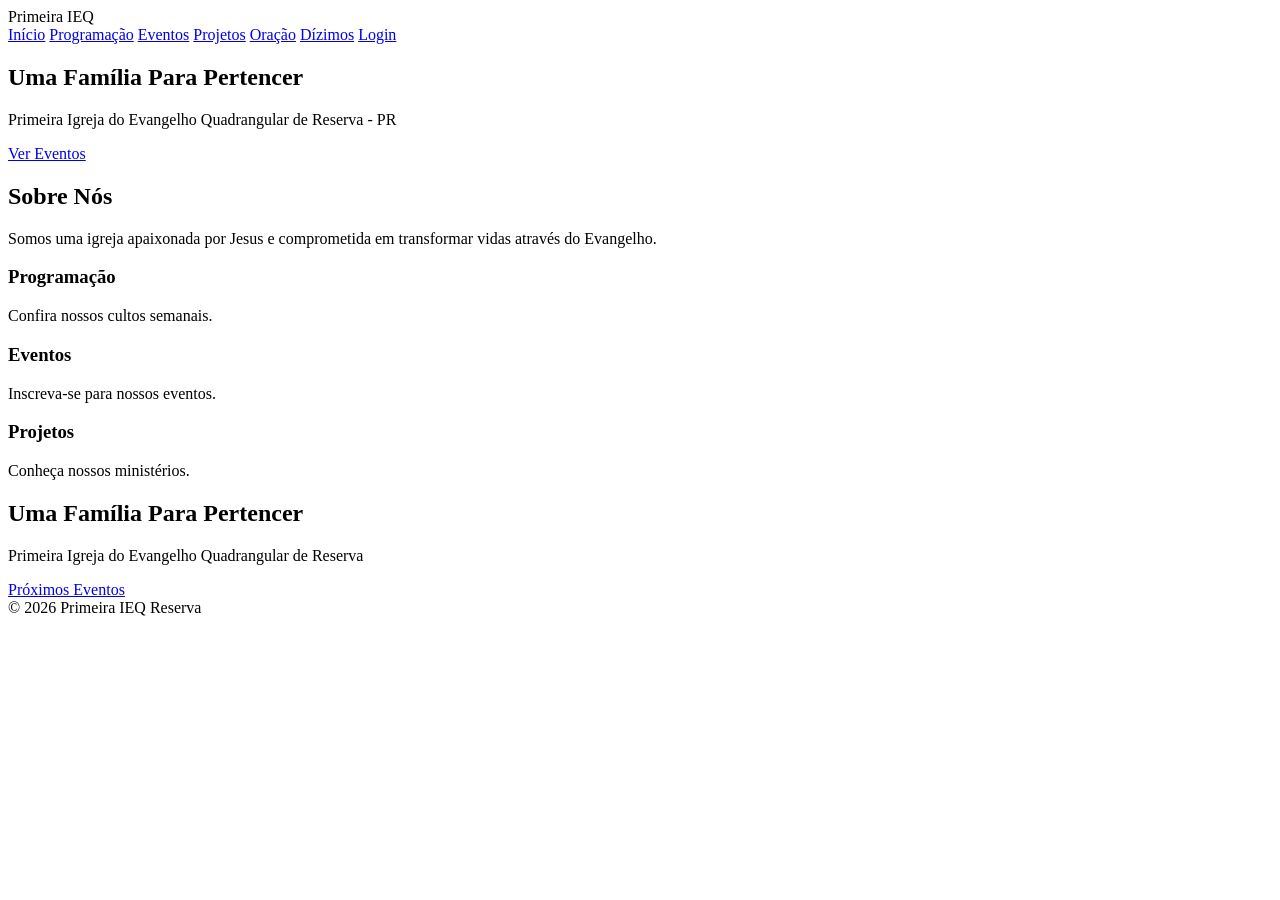
==== index.html @ e739931a "dgsf" ====
<!DOCTYPE html>
<html lang="pt-BR">

<head>
    <meta charset="UTF-8">
    <meta name="viewport" content="width=device-width, initial-scale=1.0">
    <title>Primeira IEQ Reserva</title>

    <link rel="stylesheet" href="css/style.css">
</head>

<body>

    <header>
        <div class="logo">
            Primeira IEQ
        </div>

        <nav>
            <a href="index.html">Início</a>
            <a href="programacao.html">Programação</a>
            <a href="eventos.html">Eventos</a>
            <a href="projetos.html">Projetos</a>
            <a href="oracao.html">Oração</a>
            <a href="dizimos.html">Dízimos</a>
            <a href="login.html">Login</a>
        </nav>
    </header>

    <section class="hero">

        <div class="overlay">

            <h1>Uma Família Para Pertencer</h1>

            <p>
                Primeira Igreja do Evangelho Quadrangular de Reserva - PR
            </p>

            <a href="eventos.html" class="btn">
                Ver Eventos
            </a>

        </div>

    </section>

    <section class="sobre">

        <h2>Sobre Nós</h2>

        <p>
            Somos uma igreja apaixonada por Jesus e comprometida em transformar vidas através do Evangelho.
        </p>

    </section>

    <section class="cards">

        <div class="card">
            <h3>Programação</h3>
            <p>Confira nossos cultos semanais.</p>
        </div>

        <div class="card">
            <h3>Eventos</h3>
            <p>Inscreva-se para nossos eventos.</p>
        </div>

        <div class="card">
            <h3>Projetos</h3>
            <p>Conheça nossos ministérios.</p>
        </div>

    </section>
<section class="hero">

<h1>Uma Família Para Pertencer</h1>

<p>
Primeira Igreja do Evangelho Quadrangular de Reserva
</p>

<a href="eventos.html" class="btn">
Próximos Eventos
</a>

</section>

    <footer>
        © 2026 Primeira IEQ Reserva
    </footer>

    <script src="js/script.js"></script>

</body>

</html>
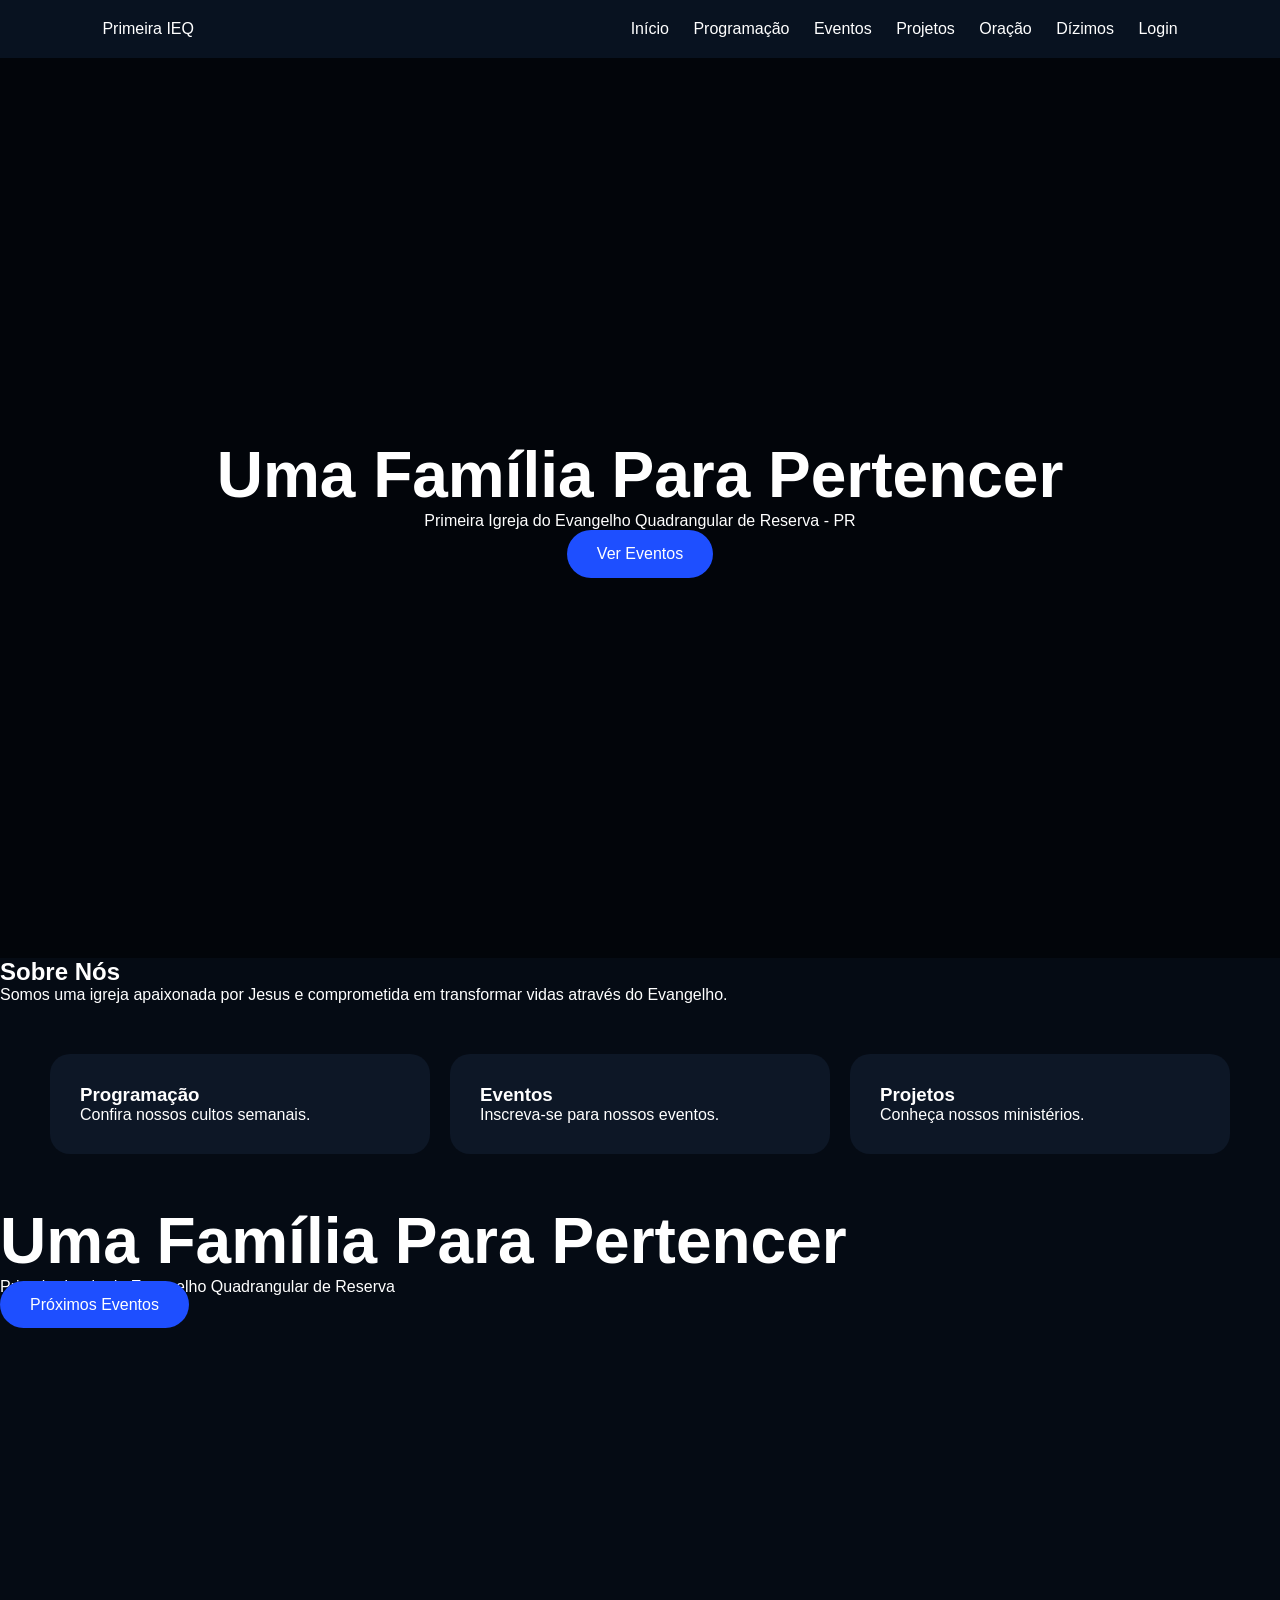
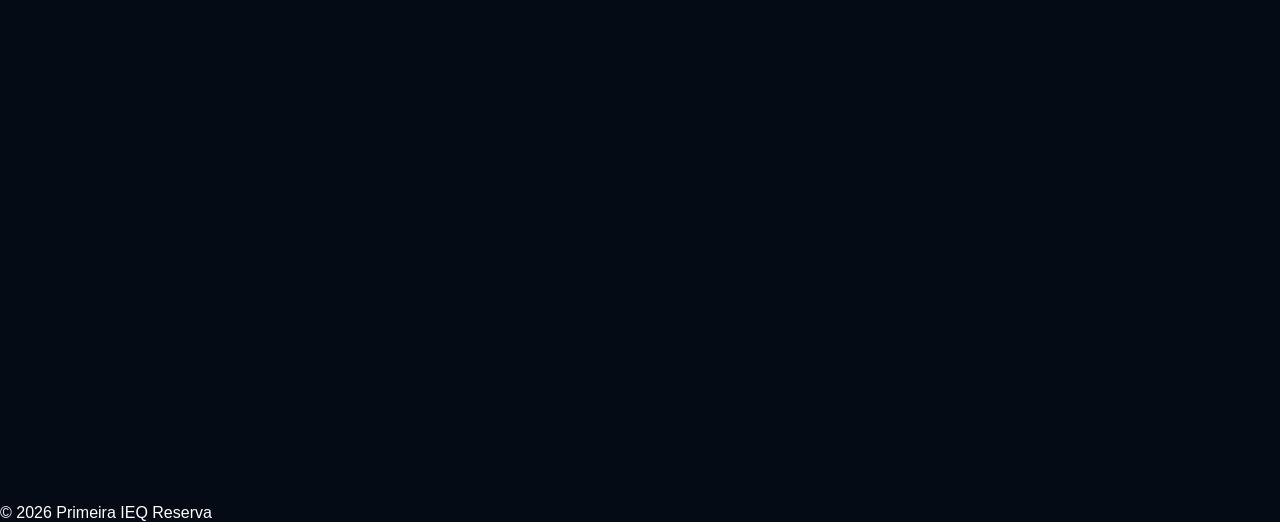
==== commit e2f8262b: "vd" ====
--- a/index.html
+++ b/index.html
@@ -6,7 +6,7 @@
     <meta name="viewport" content="width=device-width, initial-scale=1.0">
     <title>Primeira IEQ Reserva</title>
 
-    <link rel="stylesheet" href="css/style.css">
+    <link rel="stylesheet" href="style.css">
 </head>
 
 <body>
--- a/style.css
+++ b/style.css
@@ -0,0 +1,68 @@
+*{
+margin:0;
+padding:0;
+box-sizing:border-box;
+font-family:'Poppins',sans-serif;
+}
+
+body{
+background:#050B14;
+color:white;
+}
+
+header{
+display:flex;
+justify-content:space-between;
+align-items:center;
+padding:20px 8%;
+background:#081220;
+position:sticky;
+top:0;
+}
+
+nav a{
+color:white;
+text-decoration:none;
+margin-left:20px;
+}
+
+.hero{
+height:100vh;
+background:url('../img/hero.jpg');
+background-size:cover;
+background-position:center;
+}
+
+.overlay{
+height:100%;
+display:flex;
+flex-direction:column;
+justify-content:center;
+align-items:center;
+background:rgba(0,0,0,.5);
+}
+
+.hero h1{
+font-size:4rem;
+}
+
+.btn{
+padding:15px 30px;
+background:#1E4FFF;
+border-radius:50px;
+text-decoration:none;
+color:white;
+}
+
+.cards{
+display:grid;
+grid-template-columns:repeat(auto-fit,minmax(250px,1fr));
+gap:20px;
+padding:50px;
+}
+
+.card{
+background:#0D1726;
+padding:30px;
+border-radius:20px;
+}
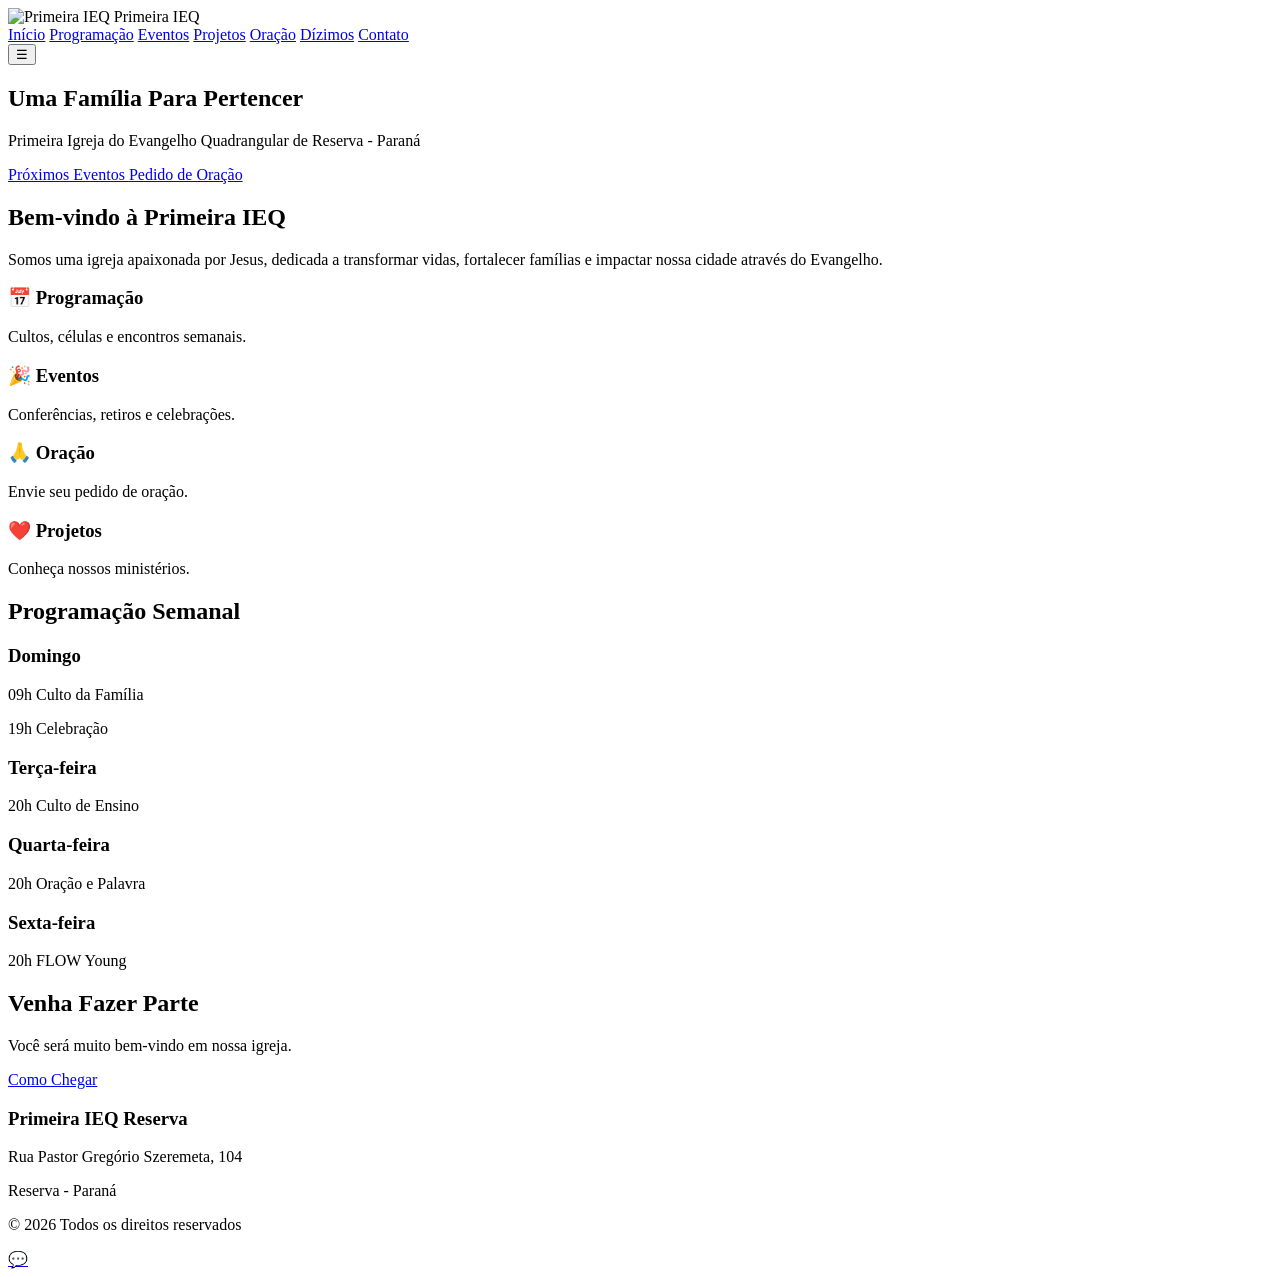
==== commit 0a79adc8: "vfdvfd" ====
--- a/index.html
+++ b/index.html
@@ -6,40 +6,57 @@
     <meta name="viewport" content="width=device-width, initial-scale=1.0">
     <title>Primeira IEQ Reserva</title>
 
-    <link rel="stylesheet" href="style.css">
+    <link rel="stylesheet" href="css/style.css">
+
+    <link href="https://fonts.googleapis.com/css2?family=Poppins:wght@300;400;500;600;700&display=swap" rel="stylesheet">
 </head>
 
 <body>
 
     <header>
+
         <div class="logo">
-            Primeira IEQ
+            <img src="assets/logo.png" alt="Primeira IEQ">
+            <span>Primeira IEQ</span>
         </div>
 
         <nav>
+
             <a href="index.html">Início</a>
             <a href="programacao.html">Programação</a>
             <a href="eventos.html">Eventos</a>
             <a href="projetos.html">Projetos</a>
             <a href="oracao.html">Oração</a>
             <a href="dizimos.html">Dízimos</a>
-            <a href="login.html">Login</a>
+            <a href="contato.html">Contato</a>
+
         </nav>
+
+        <button id="menu-btn">☰</button>
+
     </header>
 
     <section class="hero">
 
-        <div class="overlay">
+        <div class="hero-content">
 
             <h1>Uma Família Para Pertencer</h1>
 
             <p>
-                Primeira Igreja do Evangelho Quadrangular de Reserva - PR
+                Primeira Igreja do Evangelho Quadrangular de Reserva - Paraná
             </p>
 
-            <a href="eventos.html" class="btn">
-                Ver Eventos
-            </a>
+            <div class="hero-buttons">
+
+                <a href="eventos.html" class="btn">
+                    Próximos Eventos
+                </a>
+
+                <a href="oracao.html" class="btn-outline">
+                    Pedido de Oração
+                </a>
+
+            </div>
 
         </div>
 
@@ -47,10 +64,11 @@
 
     <section class="sobre">
 
-        <h2>Sobre Nós</h2>
+        <h2>Bem-vindo à Primeira IEQ</h2>
 
         <p>
-            Somos uma igreja apaixonada por Jesus e comprometida em transformar vidas através do Evangelho.
+            Somos uma igreja apaixonada por Jesus, dedicada a transformar vidas,
+            fortalecer famílias e impactar nossa cidade através do Evangelho.
         </p>
 
     </section>
@@ -58,38 +76,93 @@
     <section class="cards">
 
         <div class="card">
-            <h3>Programação</h3>
-            <p>Confira nossos cultos semanais.</p>
+            <h3>📅 Programação</h3>
+            <p>Cultos, células e encontros semanais.</p>
         </div>
 
         <div class="card">
-            <h3>Eventos</h3>
-            <p>Inscreva-se para nossos eventos.</p>
+            <h3>🎉 Eventos</h3>
+            <p>Conferências, retiros e celebrações.</p>
         </div>
 
         <div class="card">
-            <h3>Projetos</h3>
+            <h3>🙏 Oração</h3>
+            <p>Envie seu pedido de oração.</p>
+        </div>
+
+        <div class="card">
+            <h3>❤️ Projetos</h3>
             <p>Conheça nossos ministérios.</p>
         </div>
 
     </section>
-<section class="hero">
 
-<h1>Uma Família Para Pertencer</h1>
+    <section class="programacao-home">
 
-<p>
-Primeira Igreja do Evangelho Quadrangular de Reserva
-</p>
+        <h2>Programação Semanal</h2>
 
-<a href="eventos.html" class="btn">
-Próximos Eventos
-</a>
+        <div class="agenda">
 
-</section>
+            <div class="agenda-card">
+                <h3>Domingo</h3>
+                <p>09h Culto da Família</p>
+                <p>19h Celebração</p>
+            </div>
+
+            <div class="agenda-card">
+                <h3>Terça-feira</h3>
+                <p>20h Culto de Ensino</p>
+            </div>
+
+            <div class="agenda-card">
+                <h3>Quarta-feira</h3>
+                <p>20h Oração e Palavra</p>
+            </div>
+
+            <div class="agenda-card">
+                <h3>Sexta-feira</h3>
+                <p>20h FLOW Young</p>
+            </div>
+
+        </div>
+
+    </section>
+
+    <section class="cta">
+
+        <h2>Venha Fazer Parte</h2>
+
+        <p>
+            Você será muito bem-vindo em nossa igreja.
+        </p>
+
+        <a href="contato.html" class="btn">
+            Como Chegar
+        </a>
+
+    </section>
 
     <footer>
-        © 2026 Primeira IEQ Reserva
+
+        <h3>Primeira IEQ Reserva</h3>
+
+        <p>
+            Rua Pastor Gregório Szeremeta, 104
+        </p>
+
+        <p>
+            Reserva - Paraná
+        </p>
+
+        <p>
+            © 2026 Todos os direitos reservados
+        </p>
+
     </footer>
+
+    <a href="#" class="whatsapp">
+        💬
+    </a>
 
     <script src="js/script.js"></script>
 
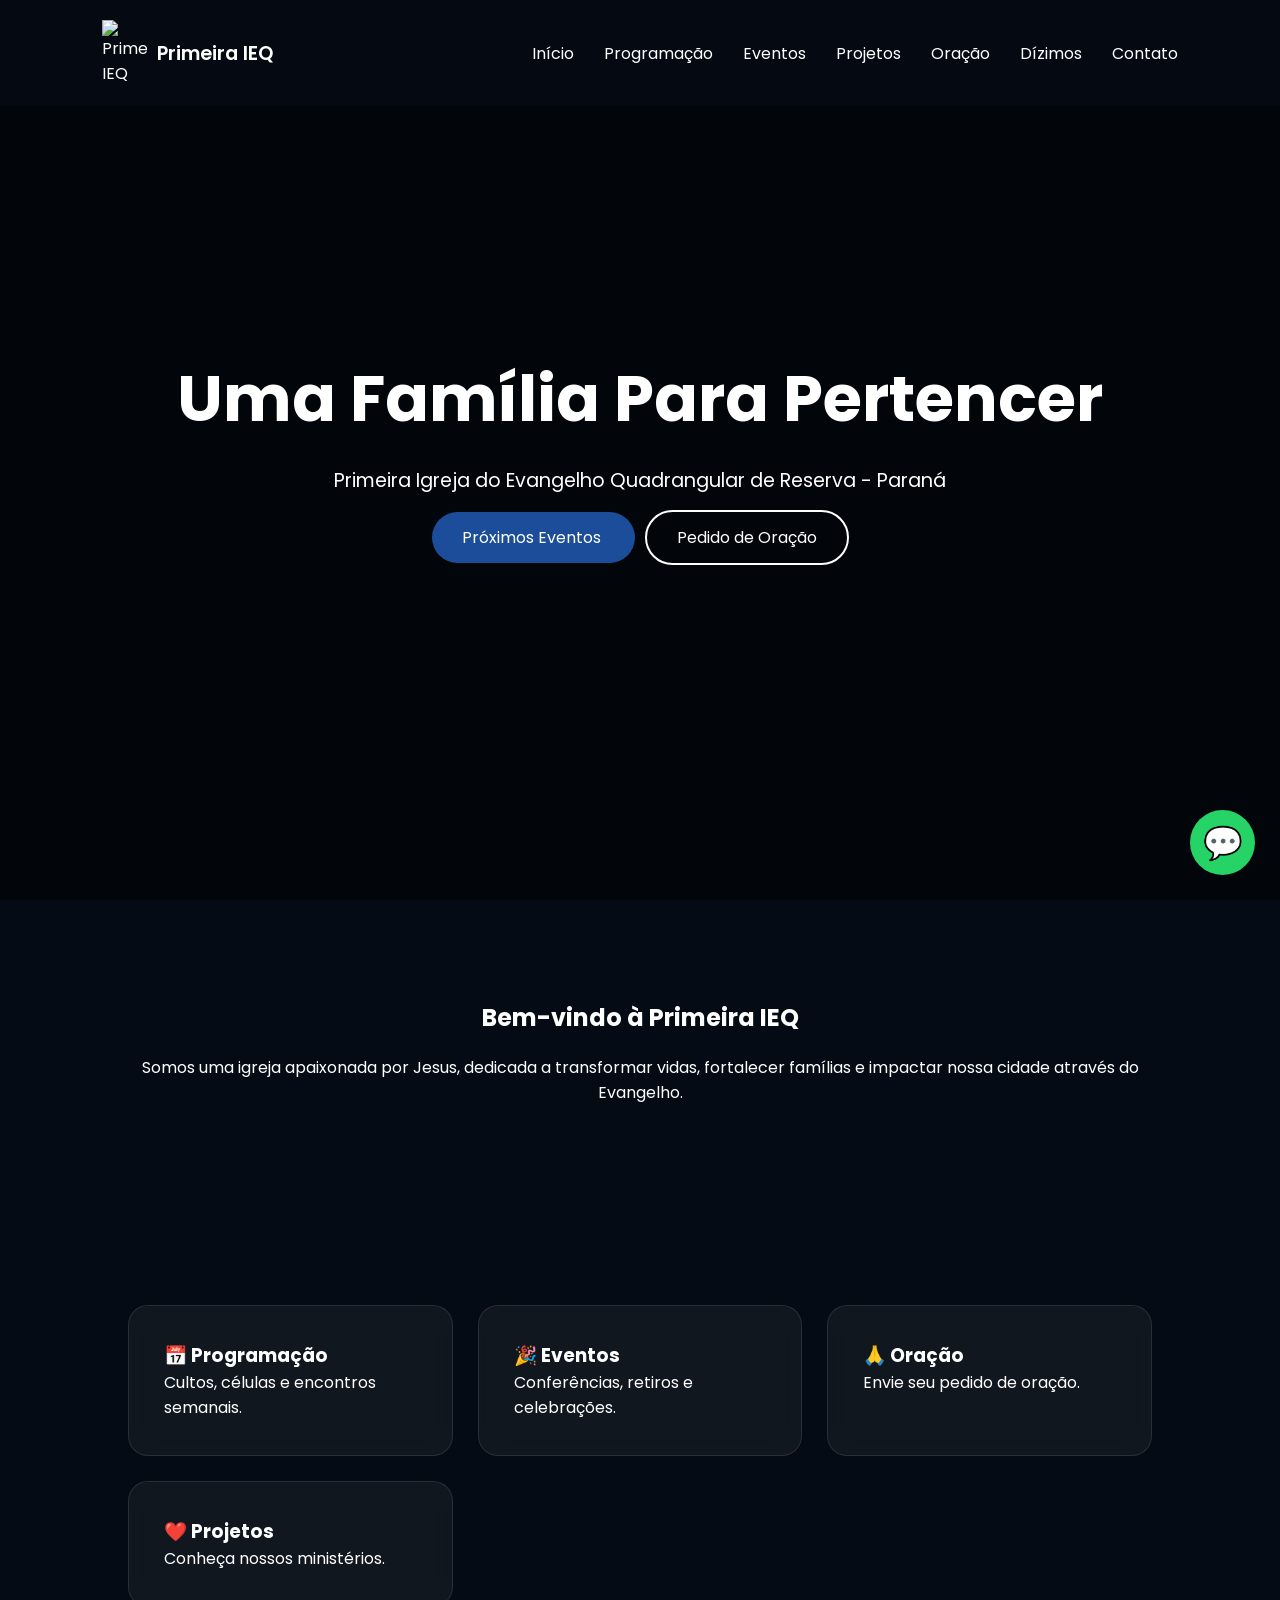
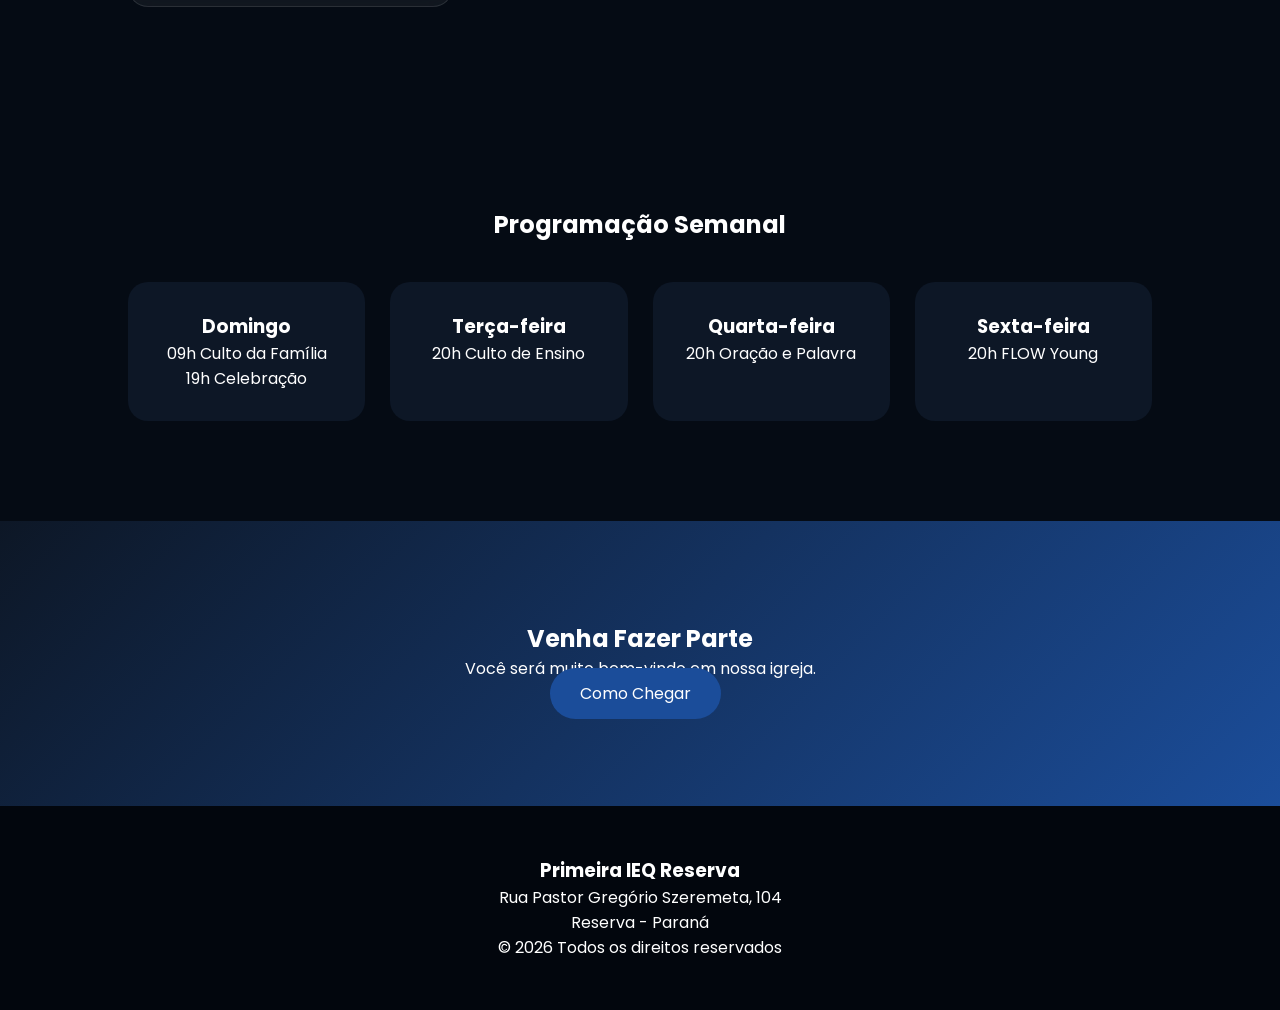
==== commit edc9ef84: "v" ====
--- a/index.html
+++ b/index.html
@@ -6,7 +6,7 @@
     <meta name="viewport" content="width=device-width, initial-scale=1.0">
     <title>Primeira IEQ Reserva</title>
 
-    <link rel="stylesheet" href="css/style.css">
+    <link rel="stylesheet" href="style.css">
 
     <link href="https://fonts.googleapis.com/css2?family=Poppins:wght@300;400;500;600;700&display=swap" rel="stylesheet">
 </head>
--- a/style.css
+++ b/style.css
@@ -0,0 +1,681 @@
+*{
+    margin:0;
+    padding:0;
+    box-sizing:border-box;
+    font-family:'Poppins',sans-serif;
+}
+
+:root{
+
+    --bg:#050B14;
+    --card:#0D1726;
+    --blue:#1B4D9A;
+    --light:#6A9EFF;
+    --white:#ffffff;
+
+}
+
+body{
+
+    background:var(--bg);
+    color:white;
+    overflow-x:hidden;
+
+}
+
+header{
+
+    position:fixed;
+    top:0;
+    width:100%;
+
+    display:flex;
+    justify-content:space-between;
+    align-items:center;
+
+    padding:20px 8%;
+
+    background:rgba(5,11,20,.9);
+
+    backdrop-filter:blur(10px);
+
+    z-index:999;
+
+}
+
+.logo{
+
+    display:flex;
+    align-items:center;
+    gap:10px;
+
+}
+
+.logo img{
+
+    width:45px;
+
+}
+
+.logo span{
+
+    font-size:1.2rem;
+    font-weight:600;
+
+}
+
+nav{
+
+    display:flex;
+    gap:30px;
+
+}
+
+nav a{
+
+    color:white;
+    text-decoration:none;
+
+}
+
+nav a:hover{
+
+    color:var(--light);
+
+}
+
+#menu-btn{
+
+    display:none;
+
+}
+
+.hero{
+
+    height:100vh;
+
+    background:
+    linear-gradient(rgba(0,0,0,.55),
+    rgba(0,0,0,.55)),
+    url('../assets/banner.jpg');
+
+    background-size:cover;
+    background-position:center;
+
+    display:flex;
+    justify-content:center;
+    align-items:center;
+
+    text-align:center;
+
+}
+
+.hero-content h1{
+
+    font-size:4rem;
+
+}
+
+.hero-content p{
+
+    margin-top:20px;
+    font-size:1.2rem;
+
+}
+
+.hero-buttons{
+
+    margin-top:30px;
+
+}
+
+.btn{
+
+    background:var(--blue);
+    color:white;
+
+    text-decoration:none;
+
+    padding:14px 30px;
+
+    border-radius:40px;
+
+    margin-right:10px;
+
+}
+
+.btn-outline{
+
+    border:2px solid white;
+
+    color:white;
+
+    text-decoration:none;
+
+    padding:14px 30px;
+
+    border-radius:40px;
+
+}
+
+section{
+
+    padding:100px 10%;
+
+}
+
+.sobre{
+
+    text-align:center;
+
+}
+
+.sobre h2{
+
+    margin-bottom:20px;
+
+}
+
+.cards{
+
+    display:grid;
+
+    grid-template-columns:
+    repeat(auto-fit,minmax(250px,1fr));
+
+    gap:25px;
+
+}
+
+.card{
+
+    background:rgba(255,255,255,.05);
+
+    backdrop-filter:blur(15px);
+
+    border:1px solid rgba(255,255,255,.1);
+
+    border-radius:20px;
+
+    padding:35px;
+
+    transition:.3s;
+
+}
+
+.card:hover{
+
+    transform:translateY(-10px);
+
+}
+
+.programacao-home{
+
+    text-align:center;
+
+}
+
+.agenda{
+
+    margin-top:40px;
+
+    display:grid;
+
+    grid-template-columns:
+    repeat(auto-fit,minmax(220px,1fr));
+
+    gap:25px;
+
+}
+
+.agenda-card{
+
+    background:var(--card);
+
+    padding:30px;
+
+    border-radius:20px;
+
+}
+
+.cta{
+
+    text-align:center;
+
+    background:
+    linear-gradient(
+    135deg,
+    #0D1726,
+    #1B4D9A
+    );
+
+}
+
+footer{
+
+    text-align:center;
+
+    padding:50px;
+
+    background:#02060D;
+
+}
+
+.whatsapp{
+
+    position:fixed;
+
+    right:25px;
+    bottom:25px;
+
+    width:65px;
+    height:65px;
+
+    border-radius:50%;
+
+    background:#25D366;
+
+    display:flex;
+    align-items:center;
+    justify-content:center;
+
+    text-decoration:none;
+
+    font-size:2rem;
+
+}
+
+@media(max-width:900px){
+
+    nav{
+
+        display:none;
+
+    }
+
+    #menu-btn{
+
+        display:block;
+
+        background:none;
+        border:none;
+
+        color:white;
+
+        font-size:2rem;
+
+    }
+
+    .hero-content h1{
+
+        font-size:2.5rem;
+
+    }
+
+}
+.page-hero{
+
+padding-top:180px;
+
+padding-bottom:100px;
+
+text-align:center;
+
+background:
+linear-gradient(
+135deg,
+#081220,
+#1B4D9A
+);
+
+}
+
+.page-hero h1{
+
+font-size:3rem;
+
+margin-bottom:20px;
+
+}
+
+.evento-card img{
+
+width:100%;
+
+height:250px;
+
+object-fit:cover;
+
+border-radius:15px;
+
+margin-bottom:20px;
+
+}
+
+.form-section{
+
+min-height:100vh;
+
+display:flex;
+
+justify-content:center;
+
+align-items:center;
+
+padding:150px 20px;
+
+}
+
+.form-card{
+
+background:
+rgba(255,255,255,.05);
+
+padding:40px;
+
+border-radius:20px;
+
+width:100%;
+
+max-width:600px;
+
+backdrop-filter:blur(20px);
+
+}
+
+.form-card h1{
+
+text-align:center;
+
+margin-bottom:30px;
+
+}
+
+.form-card form{
+
+display:flex;
+
+flex-direction:column;
+
+gap:15px;
+
+}
+
+.form-card input,
+.form-card select{
+
+padding:15px;
+
+border:none;
+
+border-radius:10px;
+
+background:#111b2c;
+
+color:white;
+
+}
+
+.form-card button{
+
+padding:15px;
+
+border:none;
+
+border-radius:10px;
+
+background:#1B4D9A;
+
+color:white;
+
+font-size:1rem;
+
+cursor:pointer;
+
+}
+
+textarea{
+
+width:100%;
+
+min-height:180px;
+
+padding:15px;
+
+background:#111b2c;
+
+border:none;
+
+border-radius:10px;
+
+color:white;
+
+resize:none;
+
+}
+
+.pix-section{
+
+padding:80px 10%;
+
+display:flex;
+
+justify-content:center;
+
+}
+
+.pix-card{
+
+max-width:500px;
+
+width:100%;
+
+background:
+rgba(255,255,255,.05);
+
+backdrop-filter:blur(20px);
+
+padding:40px;
+
+border-radius:20px;
+
+text-align:center;
+
+}
+
+.pix-img{
+
+width:250px;
+
+margin-bottom:30px;
+
+}
+
+.pix-card button{
+
+margin-top:20px;
+
+padding:15px 30px;
+
+background:#1B4D9A;
+
+border:none;
+
+border-radius:10px;
+
+color:white;
+
+cursor:pointer;
+
+}
+
+.pix-card button:hover{
+
+background:#2b65c4;
+
+}
+/* GALERIA */
+
+.galeria-grid{
+
+padding:80px 10%;
+
+display:grid;
+
+grid-template-columns:
+repeat(auto-fit,minmax(300px,1fr));
+
+gap:20px;
+
+}
+
+.galeria-grid img{
+
+width:100%;
+
+height:280px;
+
+object-fit:cover;
+
+border-radius:20px;
+
+cursor:pointer;
+
+transition:.3s;
+
+}
+
+.galeria-grid img:hover{
+
+transform:scale(1.03);
+
+}
+
+#lightbox{
+
+display:none;
+
+position:fixed;
+
+top:0;
+left:0;
+
+width:100%;
+height:100%;
+
+background:rgba(0,0,0,.95);
+
+justify-content:center;
+align-items:center;
+
+z-index:9999;
+
+}
+
+#lightbox img{
+
+max-width:90%;
+max-height:90%;
+
+border-radius:20px;
+
+}
+
+#lightbox span{
+
+position:absolute;
+
+top:30px;
+right:40px;
+
+font-size:3rem;
+
+cursor:pointer;
+
+}
+
+/* VÍDEOS */
+
+.videos{
+
+padding:80px 10%;
+
+display:grid;
+
+grid-template-columns:
+repeat(auto-fit,minmax(350px,1fr));
+
+gap:30px;
+
+}
+
+.video-card{
+
+background:
+rgba(255,255,255,.05);
+
+padding:20px;
+
+border-radius:20px;
+
+}
+
+.video-card iframe{
+
+width:100%;
+
+height:250px;
+
+border:none;
+
+border-radius:15px;
+
+margin-bottom:15px;
+
+}
+
+/* CONTATO */
+
+.contato-grid{
+
+padding:80px 10%;
+
+display:grid;
+
+grid-template-columns:
+repeat(auto-fit,minmax(280px,1fr));
+
+gap:25px;
+
+}
+
+.contato-card{
+
+background:
+rgba(255,255,255,.05);
+
+padding:30px;
+
+border-radius:20px;
+
+text-align:center;
+
+}
+
+.mapa{
+
+padding:0 10% 80px;
+
+}
+
+.mapa iframe{
+
+width:100%;
+
+height:500px;
+
+border:none;
+
+border-radius:20px;
+
+}
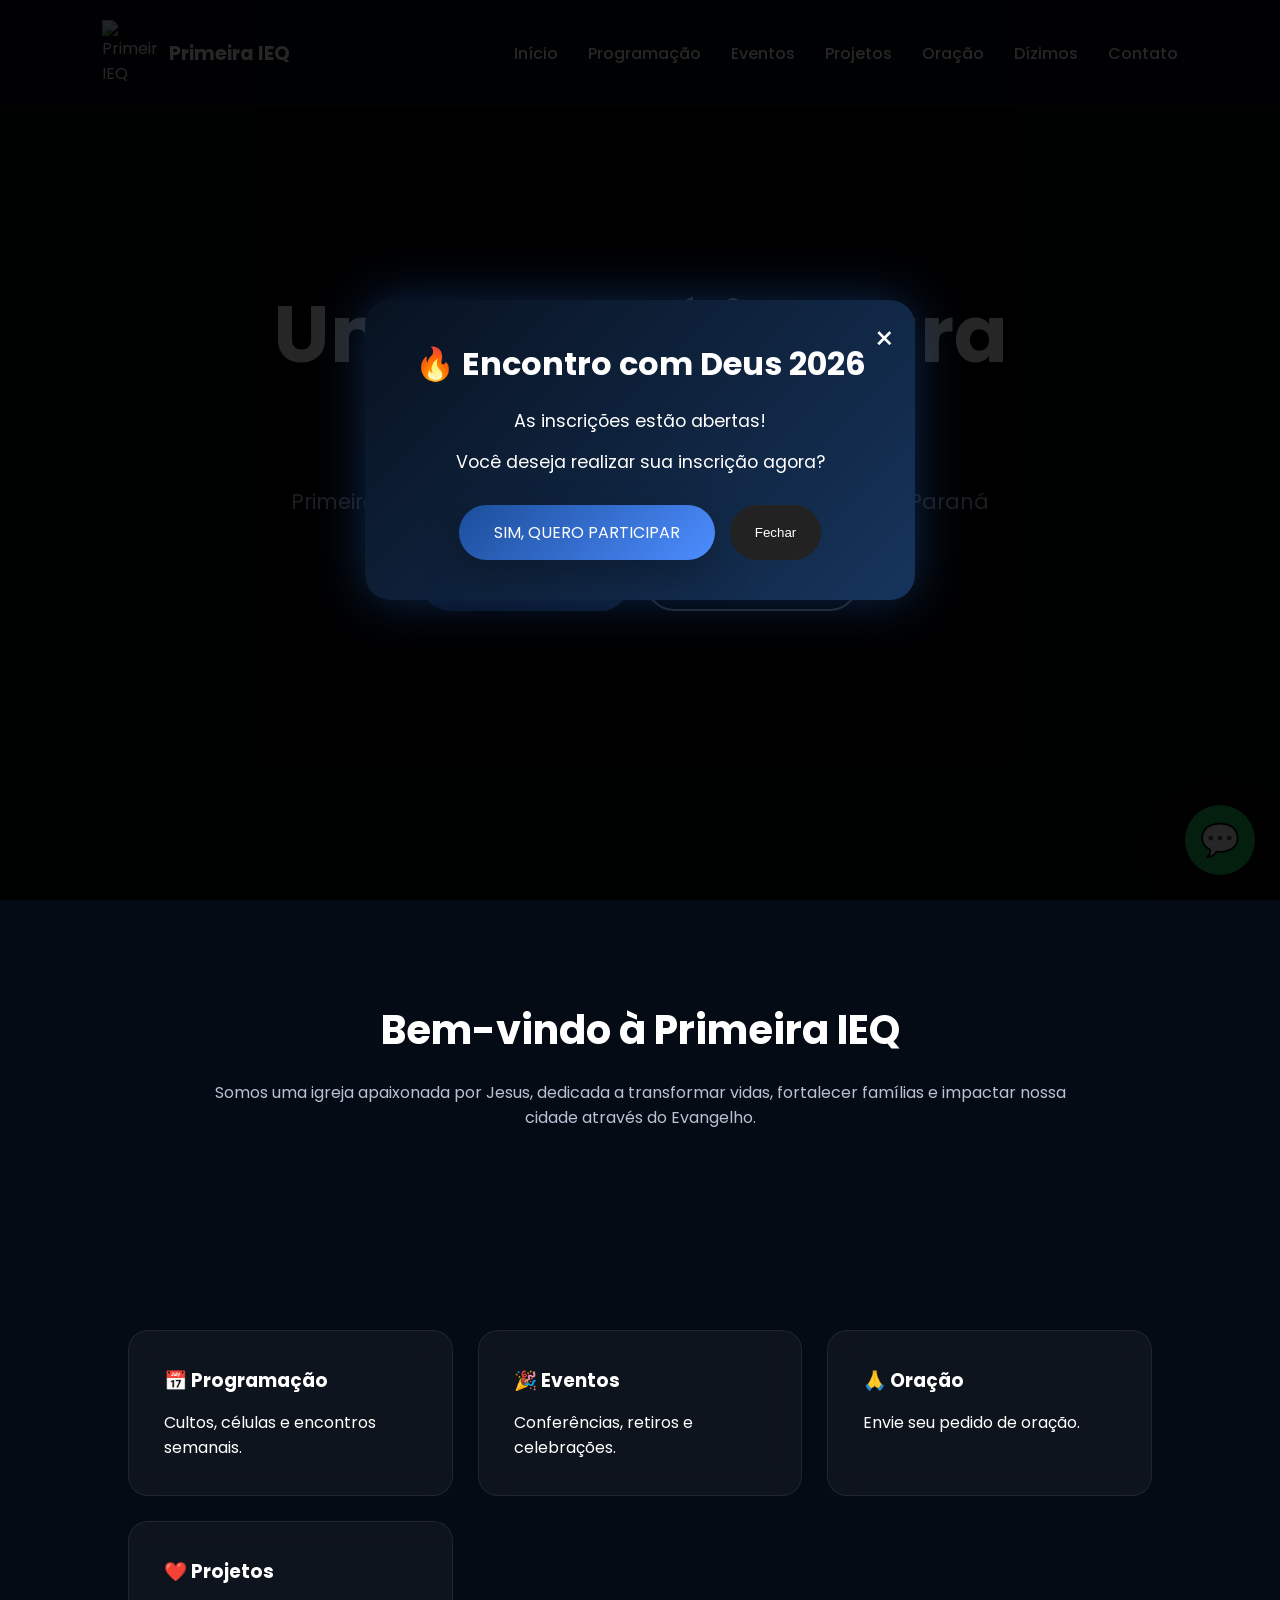
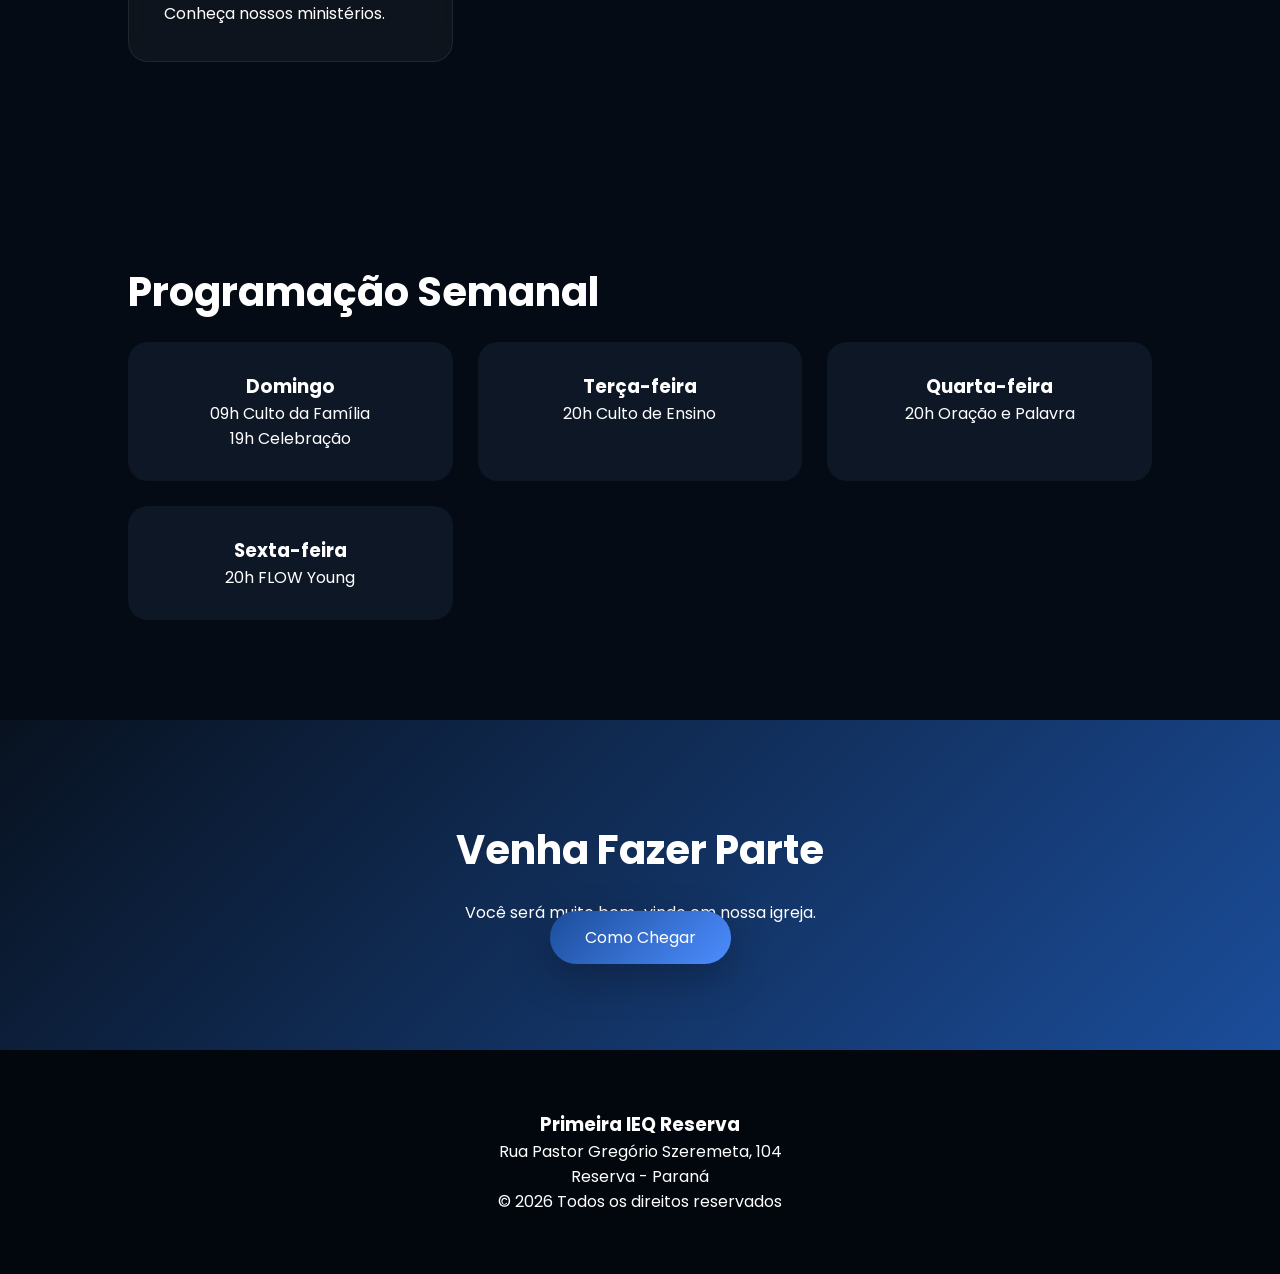
==== commit 1ef5030d: "dgv" ====
--- a/index.html
+++ b/index.html
@@ -12,7 +12,49 @@
 </head>
 
 <body>
-
+<div id="popup">
+
+<div class="popup-box">
+
+<span class="close-popup">
+×
+</span>
+
+<h2>
+🔥 Encontro com Deus 2026
+</h2>
+
+<p>
+
+As inscrições estão abertas!
+
+</p>
+
+<p>
+
+Você deseja realizar sua inscrição agora?
+
+</p>
+
+<div class="popup-buttons">
+
+<a href="inscricao.html" class="btn">
+
+SIM, QUERO PARTICIPAR
+
+</a>
+
+<button id="fecharPopup">
+
+Fechar
+
+</button>
+
+</div>
+
+</div>
+
+</div>
     <header>
 
         <div class="logo">
--- a/style.css
+++ b/style.css
@@ -1,32 +1,72 @@
+/* =========================
+   PRIMEIRA IEQ RESERVA
+========================= */
+
+@import url('https://fonts.googleapis.com/css2?family=Poppins:wght@300;400;500;600;700;800&display=swap');
+
+:root{
+
+    --bg:#050B14;
+    --bg2:#081220;
+    --card:#0D1726;
+    --blue:#1B4D9A;
+    --blue-light:#4D8DFF;
+    --text:#ffffff;
+    --gray:#b7c3d4;
+
+    --radius:20px;
+
+    --shadow:
+    0 15px 40px rgba(0,0,0,.25);
+
+}
+
 *{
     margin:0;
     padding:0;
     box-sizing:border-box;
+}
+
+html{
+    scroll-behavior:smooth;
+}
+
+body{
+
     font-family:'Poppins',sans-serif;
-}
-
-:root{
-
-    --bg:#050B14;
-    --card:#0D1726;
-    --blue:#1B4D9A;
-    --light:#6A9EFF;
-    --white:#ffffff;
-
-}
-
-body{
 
     background:var(--bg);
-    color:white;
+
+    color:var(--text);
+
     overflow-x:hidden;
 
 }
 
+/* SCROLL */
+
+::-webkit-scrollbar{
+    width:10px;
+}
+
+::-webkit-scrollbar-track{
+    background:#081220;
+}
+
+::-webkit-scrollbar-thumb{
+    background:var(--blue);
+    border-radius:20px;
+}
+
+/* HEADER */
+
 header{
 
     position:fixed;
+
     top:0;
+    left:0;
+
     width:100%;
 
     display:flex;
@@ -35,11 +75,13 @@
 
     padding:20px 8%;
 
-    background:rgba(5,11,20,.9);
-
-    backdrop-filter:blur(10px);
-
-    z-index:999;
+    background:rgba(5,11,20,.90);
+
+    backdrop-filter:blur(15px);
+
+    z-index:1000;
+
+    border-bottom:1px solid rgba(255,255,255,.05);
 
 }
 
@@ -47,40 +89,74 @@
 
     display:flex;
     align-items:center;
-    gap:10px;
+    gap:12px;
 
 }
 
 .logo img{
 
-    width:45px;
+    width:55px;
 
 }
 
 .logo span{
 
     font-size:1.2rem;
-    font-weight:600;
+
+    font-weight:700;
 
 }
 
 nav{
 
     display:flex;
+
     gap:30px;
 
 }
 
 nav a{
 
+    text-decoration:none;
+
     color:white;
-    text-decoration:none;
+
+    font-weight:500;
+
+    transition:.3s;
+
+    position:relative;
+
+}
+
+nav a::after{
+
+    content:'';
+
+    position:absolute;
+
+    bottom:-5px;
+    left:0;
+
+    width:0;
+
+    height:2px;
+
+    background:var(--blue-light);
+
+    transition:.3s;
+
+}
+
+nav a:hover::after{
+
+    width:100%;
 
 }
 
 nav a:hover{
 
-    color:var(--light);
+    color:var(--blue-light);
 
 }
 
@@ -90,592 +166,641 @@
 
 }
 
+/* HERO */
+
 .hero{
 
-    height:100vh;
+    min-height:100vh;
 
     background:
-    linear-gradient(rgba(0,0,0,.55),
-    rgba(0,0,0,.55)),
+    linear-gradient(
+    rgba(0,0,0,.65),
+    rgba(0,0,0,.65)),
     url('../assets/banner.jpg');
 
     background-size:cover;
     background-position:center;
 
     display:flex;
+    align-items:center;
     justify-content:center;
-    align-items:center;
 
     text-align:center;
 
+    padding:0 20px;
+
+}
+
+.hero-content{
+
+    max-width:900px;
+
 }
 
 .hero-content h1{
 
-    font-size:4rem;
+    font-size:5rem;
+
+    line-height:1.1;
+
+    margin-bottom:20px;
 
 }
 
 .hero-content p{
 
-    margin-top:20px;
-    font-size:1.2rem;
-
-}
+    font-size:1.3rem;
+
+    color:var(--gray);
+
+}
+
+/* BOTÕES */
 
 .hero-buttons{
 
-    margin-top:30px;
+    margin-top:35px;
+
+    display:flex;
+
+    justify-content:center;
+
+    gap:15px;
+
+    flex-wrap:wrap;
 
 }
 
 .btn{
-
-    background:var(--blue);
-    color:white;
-
-    text-decoration:none;
-
-    padding:14px 30px;
-
-    border-radius:40px;
-
-    margin-right:10px;
-
-}
-
-.btn-outline{
-
-    border:2px solid white;
-
-    color:white;
-
-    text-decoration:none;
-
-    padding:14px 30px;
-
-    border-radius:40px;
-
-}
-
-section{
-
-    padding:100px 10%;
-
-}
-
-.sobre{
-
-    text-align:center;
-
-}
-
-.sobre h2{
-
-    margin-bottom:20px;
-
-}
-
-.cards{
-
-    display:grid;
-
-    grid-template-columns:
-    repeat(auto-fit,minmax(250px,1fr));
-
-    gap:25px;
-
-}
-
-.card{
-
-    background:rgba(255,255,255,.05);
-
-    backdrop-filter:blur(15px);
-
-    border:1px solid rgba(255,255,255,.1);
-
-    border-radius:20px;
-
-    padding:35px;
-
-    transition:.3s;
-
-}
-
-.card:hover{
-
-    transform:translateY(-10px);
-
-}
-
-.programacao-home{
-
-    text-align:center;
-
-}
-
-.agenda{
-
-    margin-top:40px;
-
-    display:grid;
-
-    grid-template-columns:
-    repeat(auto-fit,minmax(220px,1fr));
-
-    gap:25px;
-
-}
-
-.agenda-card{
-
-    background:var(--card);
-
-    padding:30px;
-
-    border-radius:20px;
-
-}
-
-.cta{
-
-    text-align:center;
 
     background:
     linear-gradient(
     135deg,
-    #0D1726,
+    var(--blue),
+    var(--blue-light)
+    );
+
+    color:white;
+
+    padding:15px 35px;
+
+    border-radius:50px;
+
+    text-decoration:none;
+
+    transition:.3s;
+
+    box-shadow:var(--shadow);
+
+}
+
+.btn:hover{
+
+    transform:translateY(-5px);
+
+}
+
+.btn-outline{
+
+    border:2px solid white;
+
+    color:white;
+
+    text-decoration:none;
+
+    padding:15px 35px;
+
+    border-radius:50px;
+
+    transition:.3s;
+
+}
+
+.btn-outline:hover{
+
+    background:white;
+
+    color:#081220;
+
+}
+
+/* SECTIONS */
+
+section{
+
+    padding:100px 10%;
+
+}
+
+/* TITULOS */
+
+section h2{
+
+    font-size:2.5rem;
+
+    margin-bottom:20px;
+
+}
+
+/* SOBRE */
+
+.sobre{
+
+    text-align:center;
+
+}
+
+.sobre p{
+
+    max-width:900px;
+
+    margin:auto;
+
+    color:var(--gray);
+
+}
+
+/* CARDS */
+
+.cards{
+
+    display:grid;
+
+    grid-template-columns:
+    repeat(auto-fit,minmax(280px,1fr));
+
+    gap:25px;
+
+}
+
+.card{
+
+    background:
+    rgba(255,255,255,.04);
+
+    backdrop-filter:blur(15px);
+
+    border:
+    1px solid rgba(255,255,255,.08);
+
+    border-radius:var(--radius);
+
+    padding:35px;
+
+    transition:.4s;
+
+}
+
+.card:hover{
+
+    transform:
+    translateY(-10px);
+
+    box-shadow:var(--shadow);
+
+}
+
+.card h3{
+
+    margin-bottom:15px;
+
+}
+
+/* PROGRAMAÇÃO */
+
+.agenda{
+
+    display:grid;
+
+    grid-template-columns:
+    repeat(auto-fit,minmax(250px,1fr));
+
+    gap:25px;
+
+}
+
+.agenda-card{
+
+    background:var(--card);
+
+    border-radius:var(--radius);
+
+    padding:30px;
+
+    text-align:center;
+
+    transition:.3s;
+
+}
+
+.agenda-card:hover{
+
+    transform:translateY(-8px);
+
+}
+
+/* HERO INTERNO */
+
+.page-hero{
+
+    padding-top:180px;
+
+    padding-bottom:100px;
+
+    text-align:center;
+
+    background:
+    linear-gradient(
+    135deg,
+    #081220,
     #1B4D9A
     );
 
 }
 
+.page-hero h1{
+
+    font-size:4rem;
+
+}
+
+/* FORMULÁRIOS */
+
+.form-card{
+
+    background:
+    rgba(255,255,255,.05);
+
+    padding:40px;
+
+    border-radius:var(--radius);
+
+    backdrop-filter:blur(15px);
+
+}
+
+input,
+textarea,
+select{
+
+    width:100%;
+
+    padding:15px;
+
+    margin-bottom:15px;
+
+    border:none;
+
+    border-radius:12px;
+
+    background:#111b2c;
+
+    color:white;
+
+}
+
+button{
+
+    background:var(--blue);
+
+    color:white;
+
+    border:none;
+
+    padding:15px;
+
+    border-radius:12px;
+
+    cursor:pointer;
+
+    transition:.3s;
+
+}
+
+button:hover{
+
+    background:var(--blue-light);
+
+}
+
+/* GALERIA */
+
+.galeria-grid{
+
+    display:grid;
+
+    grid-template-columns:
+    repeat(auto-fit,minmax(300px,1fr));
+
+    gap:20px;
+
+}
+
+.galeria-grid img{
+
+    width:100%;
+
+    height:300px;
+
+    object-fit:cover;
+
+    border-radius:20px;
+
+    transition:.4s;
+
+    cursor:pointer;
+
+}
+
+.galeria-grid img:hover{
+
+    transform:scale(1.04);
+
+}
+
+/* VIDEOS */
+
+.videos{
+
+    display:grid;
+
+    grid-template-columns:
+    repeat(auto-fit,minmax(350px,1fr));
+
+    gap:30px;
+
+}
+
+.video-card{
+
+    background:
+    rgba(255,255,255,.05);
+
+    padding:20px;
+
+    border-radius:20px;
+
+}
+
+.video-card iframe{
+
+    width:100%;
+    height:250px;
+
+    border:none;
+
+    border-radius:15px;
+
+}
+
+/* CONTATO */
+
+.contato-grid{
+
+    display:grid;
+
+    grid-template-columns:
+    repeat(auto-fit,minmax(280px,1fr));
+
+    gap:25px;
+
+}
+
+.contato-card{
+
+    background:
+    rgba(255,255,255,.05);
+
+    padding:35px;
+
+    border-radius:20px;
+
+    text-align:center;
+
+}
+
+/* MAPA */
+
+.mapa iframe{
+
+    width:100%;
+
+    height:500px;
+
+    border:none;
+
+    border-radius:20px;
+
+}
+
+/* CTA */
+
+.cta{
+
+    background:
+    linear-gradient(
+    135deg,
+    #081220,
+    #1B4D9A
+    );
+
+    text-align:center;
+
+}
+
+/* FOOTER */
+
 footer{
 
+    background:#02060D;
+
+    padding:60px 20px;
+
     text-align:center;
 
-    padding:50px;
-
-    background:#02060D;
-
-}
-
-.whatsapp{
-
-    position:fixed;
-
-    right:25px;
-    bottom:25px;
-
-    width:65px;
-    height:65px;
-
-    border-radius:50%;
-
-    background:#25D366;
-
-    display:flex;
-    align-items:center;
-    justify-content:center;
-
-    text-decoration:none;
-
-    font-size:2rem;
-
-}
-
-@media(max-width:900px){
-
-    nav{
-
-        display:none;
-
-    }
-
-    #menu-btn{
-
-        display:block;
-
-        background:none;
-        border:none;
-
-        color:white;
-
-        font-size:2rem;
-
-    }
-
-    .hero-content h1{
-
-        font-size:2.5rem;
-
-    }
-
-}
-.page-hero{
-
-padding-top:180px;
-
-padding-bottom:100px;
-
-text-align:center;
+}
+/* POPUP */
+
+#popup{
+
+position:fixed;
+
+top:0;
+left:0;
+
+width:100%;
+height:100%;
+
+background:
+rgba(0,0,0,.85);
+
+display:flex;
+
+justify-content:center;
+align-items:center;
+
+z-index:99999;
+
+animation:fadeIn .5s;
+
+}
+
+.popup-box{
+
+width:90%;
+max-width:550px;
 
 background:
 linear-gradient(
 135deg,
 #081220,
-#1B4D9A
+#16345c
 );
 
-}
-
-.page-hero h1{
-
-font-size:3rem;
+padding:40px;
+
+border-radius:25px;
+
+text-align:center;
+
+box-shadow:
+0 0 50px rgba(27,77,154,.5);
+
+position:relative;
+
+}
+
+.popup-box h2{
+
+font-size:2rem;
 
 margin-bottom:20px;
 
 }
 
-.evento-card img{
-
-width:100%;
-
-height:250px;
-
-object-fit:cover;
-
-border-radius:15px;
-
-margin-bottom:20px;
-
-}
-
-.form-section{
-
-min-height:100vh;
+.popup-box p{
+
+margin-bottom:15px;
+
+font-size:1.1rem;
+
+}
+
+.popup-buttons{
+
+margin-top:30px;
 
 display:flex;
 
 justify-content:center;
 
-align-items:center;
-
-padding:150px 20px;
-
-}
-
-.form-card{
-
-background:
-rgba(255,255,255,.05);
-
-padding:40px;
-
-border-radius:20px;
-
-width:100%;
-
-max-width:600px;
-
-backdrop-filter:blur(20px);
-
-}
-
-.form-card h1{
-
-text-align:center;
-
-margin-bottom:30px;
-
-}
-
-.form-card form{
-
-display:flex;
-
-flex-direction:column;
-
 gap:15px;
 
-}
-
-.form-card input,
-.form-card select{
-
-padding:15px;
+flex-wrap:wrap;
+
+}
+
+.popup-buttons button{
+
+background:#222;
+
+color:white;
+
+padding:15px 25px;
 
 border:none;
 
-border-radius:10px;
-
-background:#111b2c;
-
-color:white;
-
-}
-
-.form-card button{
-
-padding:15px;
-
-border:none;
-
-border-radius:10px;
-
-background:#1B4D9A;
-
-color:white;
-
-font-size:1rem;
+border-radius:50px;
 
 cursor:pointer;
 
 }
 
-textarea{
-
-width:100%;
-
-min-height:180px;
-
-padding:15px;
-
-background:#111b2c;
-
-border:none;
-
-border-radius:10px;
-
-color:white;
-
-resize:none;
-
-}
-
-.pix-section{
-
-padding:80px 10%;
-
-display:flex;
-
-justify-content:center;
-
-}
-
-.pix-card{
-
-max-width:500px;
-
-width:100%;
-
-background:
-rgba(255,255,255,.05);
-
-backdrop-filter:blur(20px);
-
-padding:40px;
-
-border-radius:20px;
-
-text-align:center;
-
-}
-
-.pix-img{
-
-width:250px;
-
-margin-bottom:30px;
-
-}
-
-.pix-card button{
-
-margin-top:20px;
-
-padding:15px 30px;
-
-background:#1B4D9A;
-
-border:none;
-
-border-radius:10px;
-
-color:white;
+.close-popup{
+
+position:absolute;
+
+top:15px;
+right:20px;
+
+font-size:2rem;
 
 cursor:pointer;
 
 }
 
-.pix-card button:hover{
-
-background:#2b65c4;
-
-}
-/* GALERIA */
-
-.galeria-grid{
-
-padding:80px 10%;
-
-display:grid;
-
-grid-template-columns:
-repeat(auto-fit,minmax(300px,1fr));
-
-gap:20px;
-
-}
-
-.galeria-grid img{
-
-width:100%;
-
-height:280px;
-
-object-fit:cover;
-
-border-radius:20px;
-
-cursor:pointer;
-
-transition:.3s;
-
-}
-
-.galeria-grid img:hover{
-
-transform:scale(1.03);
-
-}
-
-#lightbox{
-
-display:none;
-
-position:fixed;
-
-top:0;
-left:0;
-
-width:100%;
-height:100%;
-
-background:rgba(0,0,0,.95);
-
-justify-content:center;
-align-items:center;
-
-z-index:9999;
-
-}
-
-#lightbox img{
-
-max-width:90%;
-max-height:90%;
-
-border-radius:20px;
-
-}
-
-#lightbox span{
-
-position:absolute;
-
-top:30px;
-right:40px;
-
-font-size:3rem;
-
-cursor:pointer;
-
-}
-
-/* VÍDEOS */
-
-.videos{
-
-padding:80px 10%;
-
-display:grid;
-
-grid-template-columns:
-repeat(auto-fit,minmax(350px,1fr));
-
-gap:30px;
-
-}
-
-.video-card{
-
-background:
-rgba(255,255,255,.05);
-
-padding:20px;
-
-border-radius:20px;
-
-}
-
-.video-card iframe{
-
-width:100%;
-
-height:250px;
-
-border:none;
-
-border-radius:15px;
-
-margin-bottom:15px;
-
-}
-
-/* CONTATO */
-
-.contato-grid{
-
-padding:80px 10%;
-
-display:grid;
-
-grid-template-columns:
-repeat(auto-fit,minmax(280px,1fr));
-
-gap:25px;
-
-}
-
-.contato-card{
-
-background:
-rgba(255,255,255,.05);
-
-padding:30px;
-
-border-radius:20px;
-
-text-align:center;
-
-}
-
-.mapa{
-
-padding:0 10% 80px;
-
-}
-
-.mapa iframe{
-
-width:100%;
-
-height:500px;
-
-border:none;
-
-border-radius:20px;
+@keyframes fadeIn{
+
+from{
+
+opacity:0;
+
+}
+
+to{
+
+opacity:1;
+
+}
+
+}
+/* WHATSAPP */
+
+.whatsapp{
+
+    position:fixed;
+
+    right:25px;
+    bottom:25px;
+
+    width:70px;
+    height:70px;
+
+    border-radius:50%;
+
+    background:#25D366;
+
+    display:flex;
+    justify-content:center;
+    align-items:center;
+
+    color:white;
+
+    font-size:2rem;
+
+    text-decoration:none;
+
+    box-shadow:var(--shadow);
+
+    z-index:999;
+
+}
+
+/* RESPONSIVO */
+
+@media(max-width:900px){
+
+    nav{
+        display:none;
+    }
+
+    #menu-btn{
+        display:block;
+        background:none;
+        color:white;
+        font-size:2rem;
+    }
+
+    .hero-content h1{
+        font-size:3rem;
+    }
+
+    .page-hero h1{
+        font-size:2.5rem;
+    }
+
+    section{
+        padding:80px 6%;
+    }
 
 }
